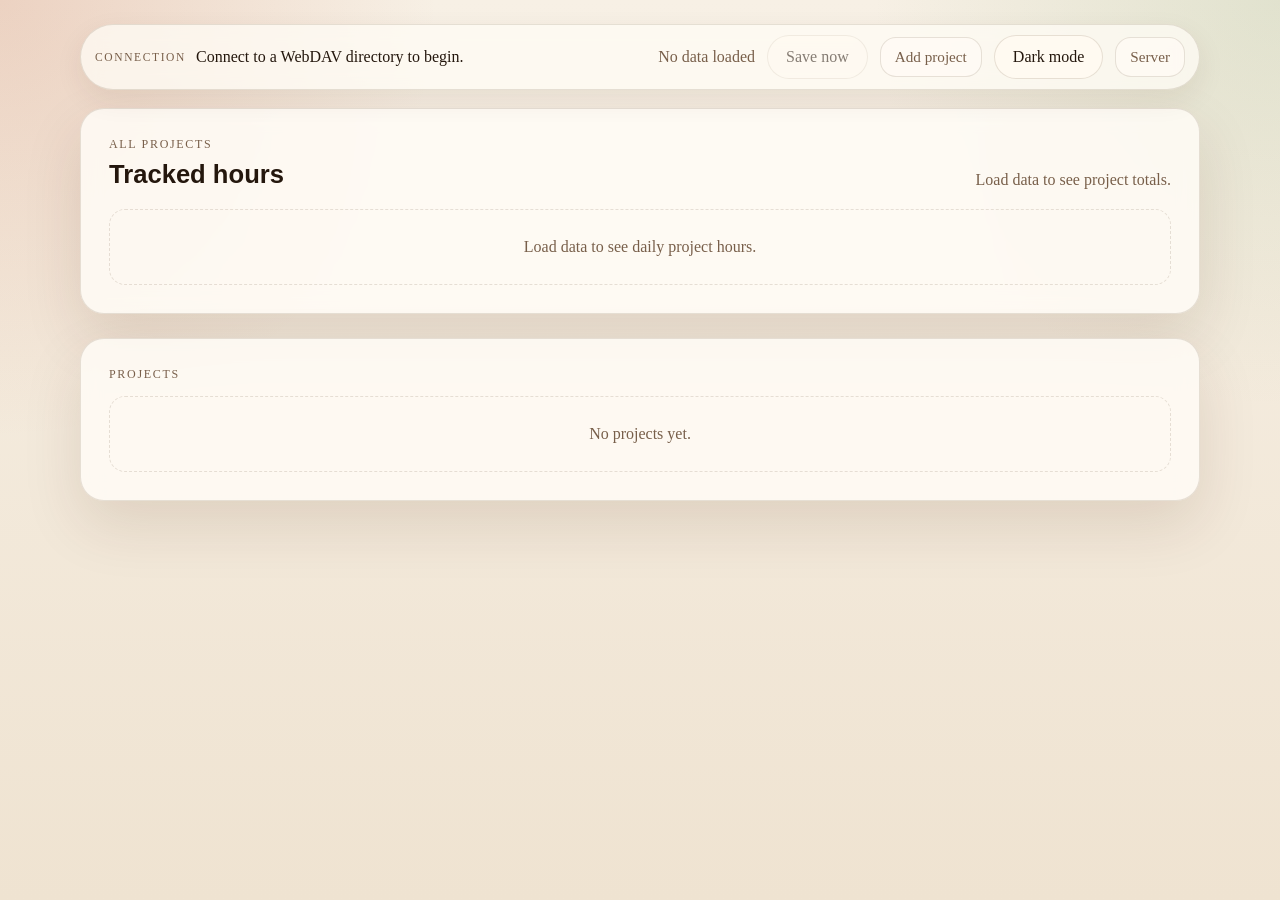
==== index.html @ 9c8c51b0 "Remove native app" ====
<!doctype html>
<html lang="en">
<head>
  <meta charset="utf-8">
  <meta name="viewport" content="width=device-width, initial-scale=1">
  <title>Kronik</title>
  <script>
    (() => {
      try {
        const theme = window.localStorage.getItem("kronik-theme");
        if (theme === "light" || theme === "dark") {
          document.documentElement.dataset.theme = theme;
        }
      } catch (error) {
        // Ignore storage failures and fall back to the default theme.
      }
    })();
  </script>
  <link rel="stylesheet" href="./app.css">
</head>
<body>
  <main class="app-shell">
    <header class="status-bar">
      <p class="status-line">
        <span class="status-label">Connection</span>
        <span id="status-text">Connect to a WebDAV directory to begin.</span>
      </p>
      <div class="status-actions">
        <p id="today-label" class="today-label">No data loaded</p>
        <button id="save-button" type="button">Save all changes</button>
        <details id="project-menu" class="control-menu">
          <summary class="control-summary">
            <span class="control-summary-action">Add project</span>
          </summary>
          <div class="control-panel">
            <form id="project-form" class="project-form" autocomplete="off">
              <input id="project-name" name="project-name" type="text" maxlength="64" placeholder="Add a new project" required>
              <button type="submit" class="primary">Add project</button>
            </form>
          </div>
        </details>
        <button id="theme-toggle-button" type="button">Dark mode</button>
        <details id="config-menu" class="control-menu">
          <summary class="control-summary">
            <span class="control-summary-action">Server</span>
          </summary>
          <div class="control-panel control-panel-wide">
            <div class="control-panel-header">
              <p class="control-panel-title">Connection</p>
              <p id="config-summary-text" class="config-summary-text">No server saved.</p>
            </div>
            <div class="control-inline-actions">
              <button id="load-button" type="button" class="primary">Load data</button>
            </div>
            <form id="config-form" class="config-grid" autocomplete="off">
              <label>
                <span>Base URL</span>
                <input id="webdav-url" name="webdav-url" type="url" placeholder="https://dav.example.com/kronik" required>
              </label>
              <label>
                <span>Username</span>
                <input id="webdav-user" name="webdav-user" type="text" placeholder="Optional">
              </label>
              <label>
                <span>Password</span>
                <input id="webdav-password" name="webdav-password" type="password" placeholder="Optional">
              </label>
              <div class="config-actions">
                <button id="clear-config-button" type="button">Forget saved login</button>
              </div>
            </form>
          </div>
        </details>
      </div>
    </header>

    <section class="panel">
      <div class="panel-header">
        <div>
          <p class="eyebrow">All projects</p>
          <h2>Tracked hours</h2>
        </div>
        <p id="overview-total" class="panel-note">Load data to see project totals.</p>
      </div>
      <div id="overview-empty" class="empty-state">Load data to see daily project hours.</div>
      <div id="overview-chart" class="project-overview is-hidden">
        <div class="project-history project-overview-history">
          <div class="project-history-header">
            <span class="project-history-label">Daily hours by project</span>
            <span id="overview-range" class="project-history-range"></span>
          </div>
          <div id="overview-history-chart" class="project-history-chart"></div>
        </div>
        <div id="overview-legend" class="project-overview-legend"></div>
      </div>
    </section>

    <section class="panel">
      <p class="eyebrow section-eyebrow">Projects</p>
      <div id="projects-empty" class="empty-state">No projects yet.</div>
      <div id="projects-list" class="projects-list"></div>
    </section>
  </main>

  <div id="chart-tooltip" class="chart-tooltip" aria-hidden="true">
    <div id="chart-tooltip-date" class="chart-tooltip-date"></div>
    <div id="chart-tooltip-value" class="chart-tooltip-value"></div>
  </div>

  <template id="project-template">
    <article class="project-card">
      <div class="project-main">
        <div>
          <h3 class="project-name"></h3>
          <p class="project-meta"></p>
        </div>
        <div class="project-actions">
          <button class="decrement" type="button">-15m</button>
          <div class="today-total"></div>
          <button class="increment" type="button">+15m</button>
        </div>
      </div>
      <div class="project-footer">
        <span class="project-total"></span>
        <span class="project-modified"></span>
      </div>
      <div class="project-history">
        <div class="project-history-header">
          <span class="project-history-label">Daily hours</span>
          <span class="project-history-range"></span>
        </div>
        <div class="project-history-chart"></div>
      </div>
    </article>
  </template>

  <script src="./app.js"></script>
</body>
</html>
---- app.css ----
:root,
:root[data-theme="light"] {
  color-scheme: light;
  --bg-glow-left: rgba(186, 74, 34, 0.18);
  --bg-glow-right: rgba(137, 170, 115, 0.2);
  --bg-start: #f7f0e5;
  --bg-end: #efe3d1;
  --bg: #f6efe4;
  --panel: rgba(255, 252, 246, 0.86);
  --panel-strong: #fffaf1;
  --panel-soft: rgba(255, 251, 245, 0.92);
  --status-surface: rgba(255, 252, 246, 0.74);
  --menu-surface: rgba(255, 251, 245, 0.72);
  --menu-panel: rgba(255, 251, 245, 0.97);
  --input-bg: rgba(255, 255, 255, 0.82);
  --line: rgba(86, 58, 32, 0.14);
  --text: #24170d;
  --muted: #785f4a;
  --accent: #ba4a22;
  --accent-dark: #8e3412;
  --accent-contrast: #fff8f1;
  --status-error: #8e3412;
  --button-hover-line: rgba(186, 74, 34, 0.45);
  --shadow: 0 24px 60px rgba(74, 37, 12, 0.12);
  --status-shadow: 0 10px 28px rgba(74, 37, 12, 0.08);
  --radius-lg: 24px;
  --radius-md: 16px;
  --radius-sm: 12px;
}

@media (prefers-color-scheme: dark) {
  :root:not([data-theme="light"]) {
    color-scheme: dark;
    --bg-glow-left: rgba(217, 109, 61, 0.22);
    --bg-glow-right: rgba(107, 168, 132, 0.18);
    --bg-start: #17100d;
    --bg-end: #0e0b09;
    --bg: #120e0c;
    --panel: rgba(32, 24, 21, 0.88);
    --panel-strong: #2d221d;
    --panel-soft: rgba(38, 29, 25, 0.94);
    --status-surface: rgba(23, 18, 15, 0.8);
    --menu-surface: rgba(31, 24, 20, 0.82);
    --menu-panel: rgba(29, 22, 19, 0.96);
    --input-bg: rgba(18, 14, 12, 0.92);
    --line: rgba(246, 232, 216, 0.14);
    --text: #f5eadf;
    --muted: #ccb6a3;
    --accent: #d96d3d;
    --accent-dark: #b95224;
    --accent-contrast: #fff3ea;
    --status-error: #ff9a73;
    --button-hover-line: rgba(217, 109, 61, 0.55);
    --shadow: 0 24px 60px rgba(0, 0, 0, 0.34);
    --status-shadow: 0 10px 28px rgba(0, 0, 0, 0.28);
  }
}

:root[data-theme="dark"] {
  color-scheme: dark;
  --bg-glow-left: rgba(217, 109, 61, 0.22);
  --bg-glow-right: rgba(107, 168, 132, 0.18);
  --bg-start: #17100d;
  --bg-end: #0e0b09;
  --bg: #120e0c;
  --panel: rgba(32, 24, 21, 0.88);
  --panel-strong: #2d221d;
  --panel-soft: rgba(38, 29, 25, 0.94);
  --status-surface: rgba(23, 18, 15, 0.8);
  --menu-surface: rgba(31, 24, 20, 0.82);
  --menu-panel: rgba(29, 22, 19, 0.96);
  --input-bg: rgba(18, 14, 12, 0.92);
  --line: rgba(246, 232, 216, 0.14);
  --text: #f5eadf;
  --muted: #ccb6a3;
  --accent: #d96d3d;
  --accent-dark: #b95224;
  --accent-contrast: #fff3ea;
  --status-error: #ff9a73;
  --button-hover-line: rgba(217, 109, 61, 0.55);
  --shadow: 0 24px 60px rgba(0, 0, 0, 0.34);
  --status-shadow: 0 10px 28px rgba(0, 0, 0, 0.28);
}

* {
  box-sizing: border-box;
}

body {
  margin: 0;
  min-height: 100vh;
  font-family: "Georgia", "Times New Roman", serif;
  color: var(--text);
  background:
    radial-gradient(circle at top left, var(--bg-glow-left), transparent 28%),
    radial-gradient(circle at top right, var(--bg-glow-right), transparent 26%),
    linear-gradient(180deg, var(--bg-start) 0%, var(--bg-end) 100%);
}

button,
input {
  font: inherit;
}

.app-shell {
  width: min(1120px, calc(100% - 32px));
  margin: 0 auto;
  padding: 24px 0 64px;
}

.status-bar {
  position: relative;
  z-index: 20;
  display: flex;
  align-items: center;
  gap: 16px;
  margin-bottom: 18px;
  padding: 10px 14px;
  border: 1px solid var(--line);
  border-radius: 999px;
  background: var(--status-surface);
  box-shadow: var(--status-shadow);
  backdrop-filter: blur(10px);
}

.status-line {
  margin: 0;
  display: flex;
  align-items: center;
  gap: 10px;
  min-width: 0;
  flex: 1;
  color: var(--muted);
}

.status-label {
  font-size: 0.72rem;
  text-transform: uppercase;
  letter-spacing: 0.14em;
}

.eyebrow {
  margin: 0 0 8px;
  text-transform: uppercase;
  letter-spacing: 0.14em;
  font-size: 0.75rem;
  color: var(--muted);
}

h2,
h3,
.today-total {
  font-family: "Trebuchet MS", "Gill Sans", sans-serif;
}

#status-text {
  min-width: 0;
  color: var(--text);
  white-space: nowrap;
  overflow: hidden;
  text-overflow: ellipsis;
}

.panel {
  background: var(--panel);
  border: 1px solid var(--line);
  border-radius: var(--radius-lg);
  box-shadow: var(--shadow);
  backdrop-filter: blur(10px);
  padding: 28px;
  margin-bottom: 24px;
}

.panel-header {
  display: flex;
  align-items: end;
  justify-content: space-between;
  gap: 16px;
  margin-bottom: 20px;
}

.panel-tools,
.panel-actions {
  display: flex;
  align-items: center;
  gap: 12px;
}

.panel-header h2 {
  margin: 0;
  font-size: 1.6rem;
}

.today-label,
.panel-note {
  margin: 0;
  color: var(--muted);
}

.project-overview {
  display: grid;
  gap: 16px;
}

.project-overview-history {
  margin-top: 0;
  padding-top: 0;
  border-top: 0;
}

.project-overview-segment,
.project-overview-zero-bar {
  transition: opacity 140ms ease;
  cursor: default;
}

.project-overview-segment {
  opacity: 0.82;
}

.project-overview-zero-bar {
  fill: var(--line);
  opacity: 1;
}

.project-history-chart:hover .project-overview-segment {
  opacity: 0.35;
}

.project-history-chart:hover .project-overview-zero-bar {
  opacity: 0.45;
}

.project-history-chart .project-overview-segment:hover,
.project-history-chart .project-overview-zero-bar:hover {
  opacity: 1;
}

.project-overview-segment.is-today,
.project-overview-zero-bar.is-today {
  stroke: var(--panel-strong);
  stroke-width: 1;
}

.project-overview-legend {
  display: grid;
  gap: 12px;
  grid-template-columns: repeat(auto-fit, minmax(220px, 1fr));
}

.project-overview-legend-item {
  display: flex;
  align-items: center;
  justify-content: space-between;
  gap: 12px;
  padding: 12px 14px;
  border: 1px solid var(--line);
  border-radius: var(--radius-sm);
  background: var(--panel-soft);
}

.project-overview-legend-main {
  display: flex;
  align-items: center;
  gap: 10px;
  min-width: 0;
}

.project-overview-swatch {
  width: 12px;
  height: 12px;
  flex-shrink: 0;
  border-radius: 999px;
}

.project-overview-legend-name {
  min-width: 0;
  overflow: hidden;
  text-overflow: ellipsis;
  white-space: nowrap;
}

.project-overview-legend-value {
  color: var(--muted);
  font-size: 0.95rem;
  font-variant-numeric: tabular-nums;
  white-space: nowrap;
}

.config-grid,
.project-form {
  display: grid;
  gap: 14px;
}

.control-menu {
  position: relative;
  z-index: 21;
  border: 1px solid var(--line);
  border-radius: var(--radius-md);
  background: var(--menu-surface);
  overflow: visible;
}

.control-summary {
  display: flex;
  align-items: center;
  justify-content: center;
  padding: 10px 14px;
  cursor: pointer;
  list-style: none;
  white-space: nowrap;
}

.control-summary::-webkit-details-marker {
  display: none;
}

.control-summary-action,
.config-summary-text {
  font-size: 0.95rem;
  color: var(--muted);
}

.config-summary-text {
  margin: 0;
}

.control-menu[open] {
  border-bottom-left-radius: 0;
  border-bottom-right-radius: 0;
}

.control-panel {
  padding: 18px;
  position: absolute;
  top: calc(100% + 8px);
  right: 0;
  z-index: 10;
  width: min(420px, calc(100vw - 48px));
  border: 1px solid var(--line);
  border-radius: var(--radius-md);
  background: var(--menu-panel);
  box-shadow: var(--shadow);
}

.control-panel-wide {
  width: min(760px, calc(100vw - 48px));
}

.control-panel-header {
  display: grid;
  gap: 4px;
  margin-bottom: 14px;
}

.control-panel-title {
  margin: 0 0 4px;
  font-size: 0.75rem;
  text-transform: uppercase;
  letter-spacing: 0.14em;
  color: var(--muted);
}

.control-inline-actions {
  display: flex;
  gap: 12px;
  margin-bottom: 14px;
}

.config-grid {
  grid-template-columns: repeat(3, minmax(0, 1fr));
}

.config-actions {
  grid-column: 1 / -1;
  display: flex;
  justify-content: flex-start;
}

.status-actions {
  display: flex;
  align-items: center;
  justify-content: flex-end;
  flex-wrap: wrap;
  gap: 12px;
  flex-shrink: 0;
}

.section-eyebrow {
  margin-bottom: 14px;
}

.project-form {
  grid-template-columns: minmax(0, 1fr) auto;
}

label span {
  display: block;
  margin-bottom: 8px;
  font-size: 0.95rem;
  color: var(--muted);
}

input {
  width: 100%;
  border: 1px solid var(--line);
  border-radius: var(--radius-sm);
  background: var(--input-bg);
  padding: 14px 16px;
  color: var(--text);
}

button {
  border: 1px solid var(--line);
  border-radius: 999px;
  background: var(--panel-strong);
  color: var(--text);
  cursor: pointer;
  padding: 12px 18px;
  transition: transform 140ms ease, background 140ms ease, border-color 140ms ease;
}

button:hover {
  transform: translateY(-1px);
  border-color: var(--button-hover-line);
}

button.primary {
  background: linear-gradient(180deg, var(--accent), var(--accent-dark));
  border-color: transparent;
  color: var(--accent-contrast);
}

button:disabled {
  opacity: 0.55;
  cursor: not-allowed;
  transform: none;
}

.projects-list {
  display: grid;
  gap: 16px;
}

.project-card {
  padding: 20px;
  border: 1px solid var(--line);
  border-radius: var(--radius-md);
  background: var(--panel-soft);
}

.project-main,
.project-footer {
  display: flex;
  align-items: center;
  justify-content: space-between;
  gap: 16px;
}

.project-footer {
  margin-top: 14px;
  padding-top: 14px;
  border-top: 1px solid var(--line);
  color: var(--muted);
  font-size: 0.95rem;
}

.project-history {
  margin-top: 14px;
  padding-top: 14px;
  border-top: 1px solid var(--line);
}

.project-history-header {
  display: flex;
  align-items: baseline;
  justify-content: space-between;
  gap: 12px;
  margin-bottom: 10px;
}

.project-history-label {
  text-transform: uppercase;
  letter-spacing: 0.12em;
  font-size: 0.72rem;
  color: var(--muted);
}

.project-history-range {
  color: var(--muted);
  font-size: 0.9rem;
}

.project-history-chart {
  width: 100%;
  height: 96px;
  overflow: hidden;
}

.project-history-chart svg {
  display: block;
  width: 100%;
  height: 100%;
}

.project-history-axis {
  stroke: var(--line);
  stroke-width: 1;
}

.project-history-gridline {
  stroke: var(--line);
  stroke-dasharray: 3 4;
  stroke-width: 1;
}

.project-history-axis-tick {
  stroke: var(--line);
  stroke-width: 1;
}

.project-history-axis-label {
  fill: var(--muted);
  font-size: 10px;
}

.project-history-bar {
  fill: var(--accent);
  opacity: 0.72;
  transition: opacity 140ms ease;
  cursor: default;
}

.project-history-chart:hover .project-history-bar {
  opacity: 0.4;
}

.project-history-chart .project-history-bar:hover {
  opacity: 1;
}

.project-history-bar.is-today {
  fill: var(--accent-dark);
  opacity: 1;
}

.project-history-bar.is-zero {
  fill: var(--line);
  opacity: 1;
}

.chart-tooltip {
  position: fixed;
  z-index: 60;
  left: 0;
  top: 0;
  padding: 10px 12px;
  border: 1px solid var(--line);
  border-radius: var(--radius-sm);
  background: var(--panel-strong);
  box-shadow: var(--status-shadow);
  color: var(--text);
  pointer-events: none;
  opacity: 0;
  visibility: hidden;
  white-space: nowrap;
}

.chart-tooltip.is-visible {
  opacity: 1;
  visibility: visible;
}

.chart-tooltip-date {
  font-size: 0.78rem;
  color: var(--muted);
}

.chart-tooltip-value {
  margin-top: 2px;
  font-family: "Trebuchet MS", "Gill Sans", sans-serif;
  font-size: 1rem;
}

.project-name {
  margin: 0 0 6px;
  font-size: 1.25rem;
}

.project-meta {
  margin: 0;
  color: var(--muted);
}

.project-actions {
  display: flex;
  align-items: center;
  gap: 10px;
}

.today-total {
  min-width: 92px;
  text-align: center;
  font-size: 1.6rem;
}

.empty-state {
  padding: 28px;
  border: 1px dashed var(--line);
  border-radius: var(--radius-md);
  color: var(--muted);
  text-align: center;
}

.is-hidden {
  display: none;
}

@media (max-width: 900px) {
  .config-grid,
  .project-form {
    grid-template-columns: 1fr;
  }

  .status-bar,
  .status-actions {
    align-items: stretch;
    flex-direction: column;
  }

  #status-text,
  .config-summary-text,
  .today-label {
    white-space: normal;
  }

  .control-menu,
  .control-panel {
    width: 100%;
  }

  .control-panel {
    left: 0;
    right: auto;
  }

  .project-main,
  .project-footer {
    align-items: start;
    flex-direction: column;
  }

  .project-history-header {
    align-items: start;
    flex-direction: column;
  }

  .project-overview-legend-item {
    align-items: start;
    flex-direction: column;
  }

  .project-overview-legend-value {
    white-space: normal;
  }

  .control-inline-actions {
    flex-direction: column;
  }

  .project-actions {
    width: 100%;
    justify-content: space-between;
  }

  button {
    width: 100%;
  }
}
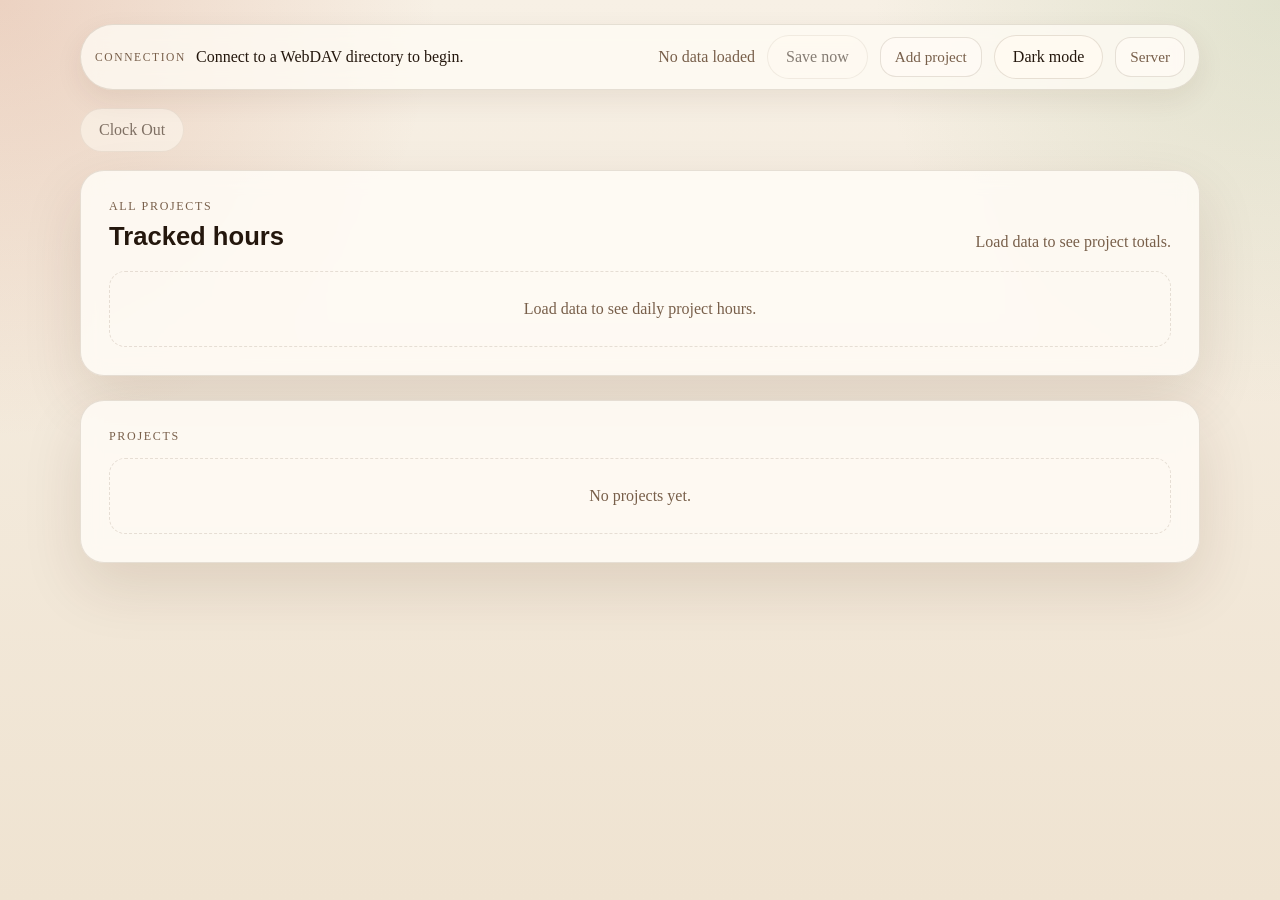
==== commit 405a7e25: "Implement clock in/out architecture" ====
--- a/index.html
+++ b/index.html
@@ -74,6 +74,10 @@
       </div>
     </header>
 
+    <section class="clock-panel">
+      <div id="clock-buttons" class="clock-buttons" aria-label="Time card controls"></div>
+    </section>
+
     <section class="panel">
       <div class="panel-header">
         <div>
@@ -114,15 +118,11 @@
           <h3 class="project-name"></h3>
           <p class="project-meta"></p>
         </div>
-        <div class="project-actions">
-          <button class="decrement" type="button">-15m</button>
-          <div class="today-total"></div>
-          <button class="increment" type="button">+15m</button>
-        </div>
+        <div class="today-total"></div>
       </div>
       <div class="project-footer">
         <span class="project-total"></span>
-        <span class="project-modified"></span>
+        <span>Today</span>
       </div>
       <div class="project-history">
         <div class="project-history-header">
--- a/app.css
+++ b/app.css
@@ -171,6 +171,23 @@
   margin-bottom: 24px;
 }
 
+.clock-panel {
+  margin-bottom: 18px;
+}
+
+.clock-buttons {
+  display: flex;
+  flex-wrap: wrap;
+  gap: 10px;
+}
+
+.clock-buttons button.is-active,
+button.is-active {
+  background: linear-gradient(180deg, var(--accent), var(--accent-dark));
+  border-color: transparent;
+  color: var(--accent-contrast);
+}
+
 .panel-header {
   display: flex;
   align-items: end;
@@ -448,6 +465,11 @@
   border: 1px solid var(--line);
   border-radius: var(--radius-md);
   background: var(--panel-soft);
+}
+
+.project-card.is-active {
+  border-color: var(--button-hover-line);
+  box-shadow: inset 4px 0 0 var(--accent);
 }
 
 .project-main,
@@ -593,12 +615,6 @@
   color: var(--muted);
 }
 
-.project-actions {
-  display: flex;
-  align-items: center;
-  gap: 10px;
-}
-
 .today-total {
   min-width: 92px;
   text-align: center;
@@ -669,7 +685,7 @@
     flex-direction: column;
   }
 
-  .project-actions {
+  .clock-buttons {
     width: 100%;
     justify-content: space-between;
   }
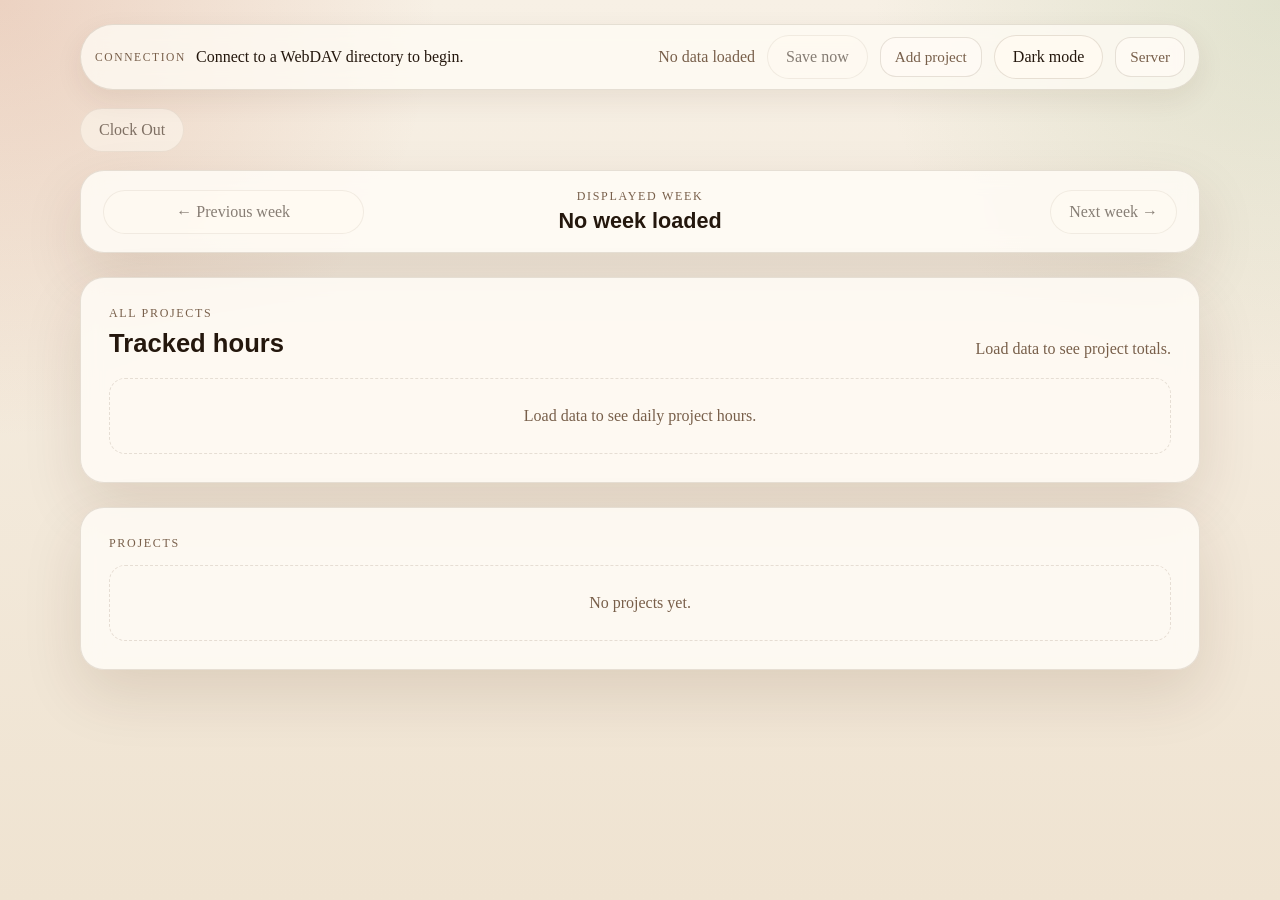
==== commit 642ec9ef: "Store and display time one week at a time" ====
--- a/index.html
+++ b/index.html
@@ -78,6 +78,15 @@
       <div id="clock-buttons" class="clock-buttons" aria-label="Time card controls"></div>
     </section>
 
+    <section id="week-navigation" class="week-navigation" aria-label="Week navigation">
+      <button id="previous-week-button" type="button" aria-label="Show previous week">← Previous week</button>
+      <div class="week-navigation-current" aria-live="polite">
+        <p class="eyebrow">Displayed week</p>
+        <h1 id="selected-week-label">No week loaded</h1>
+      </div>
+      <button id="next-week-button" type="button" aria-label="Show next week">Next week →</button>
+    </section>
+
     <section class="panel">
       <div class="panel-header">
         <div>
@@ -94,6 +103,12 @@
             <span id="overview-range" class="project-history-range"></span>
           </div>
           <div id="overview-history-chart" class="project-history-chart"></div>
+        </div>
+        <div class="project-history project-overview-timeline">
+          <div class="project-history-header">
+            <span class="project-history-label">Project timeline</span>
+          </div>
+          <div id="overview-timeline-chart" class="project-timeline-chart"></div>
         </div>
         <div id="overview-legend" class="project-overview-legend"></div>
       </div>
@@ -118,11 +133,15 @@
           <h3 class="project-name"></h3>
           <p class="project-meta"></p>
         </div>
-        <div class="today-total"></div>
+        <div class="project-period-totals">
+          <div class="project-period-total">
+            <div class="week-total"></div>
+            <div class="project-period-label">Week total</div>
+          </div>
+        </div>
       </div>
       <div class="project-footer">
-        <span class="project-total"></span>
-        <span>Today</span>
+        <span class="project-week-range"></span>
       </div>
       <div class="project-history">
         <div class="project-history-header">
--- a/app.css
+++ b/app.css
@@ -147,9 +147,10 @@
   color: var(--muted);
 }
 
+h1,
 h2,
 h3,
-.today-total {
+.week-total {
   font-family: "Trebuchet MS", "Gill Sans", sans-serif;
 }
 
@@ -161,6 +162,37 @@
   text-overflow: ellipsis;
 }
 
+.week-navigation {
+  display: grid;
+  grid-template-columns: minmax(150px, 1fr) minmax(240px, 2fr) minmax(150px, 1fr);
+  align-items: center;
+  gap: 16px;
+  margin-bottom: 24px;
+  padding: 18px 22px;
+  border: 1px solid var(--line);
+  border-radius: var(--radius-lg);
+  background: var(--panel);
+  box-shadow: var(--shadow);
+  backdrop-filter: blur(10px);
+}
+
+.week-navigation-current {
+  text-align: center;
+}
+
+.week-navigation-current .eyebrow {
+  margin-bottom: 4px;
+}
+
+.week-navigation-current h1 {
+  margin: 0;
+  font-size: 1.35rem;
+}
+
+.week-navigation button:last-child {
+  justify-self: end;
+}
+
 .panel {
   background: var(--panel);
   border: 1px solid var(--line);
@@ -223,6 +255,10 @@
   margin-top: 0;
   padding-top: 0;
   border-top: 0;
+}
+
+.project-overview-timeline {
+  margin-top: 2px;
 }
 
 .project-overview-segment,
@@ -480,6 +516,27 @@
   gap: 16px;
 }
 
+.project-period-totals {
+  display: flex;
+  align-items: flex-start;
+  justify-content: flex-end;
+  gap: 16px;
+  flex-shrink: 0;
+}
+
+.project-period-total {
+  min-width: 92px;
+  text-align: center;
+}
+
+.project-period-label {
+  margin-top: 4px;
+  color: var(--muted);
+  font-size: 0.78rem;
+  letter-spacing: 0.1em;
+  text-transform: uppercase;
+}
+
 .project-footer {
   margin-top: 14px;
   padding-top: 14px;
@@ -521,6 +578,18 @@
 }
 
 .project-history-chart svg {
+  display: block;
+  width: 100%;
+  height: 100%;
+}
+
+.project-timeline-chart {
+  width: 100%;
+  min-height: 72px;
+  overflow: hidden;
+}
+
+.project-timeline-chart svg {
   display: block;
   width: 100%;
   height: 100%;
@@ -569,6 +638,37 @@
 
 .project-history-bar.is-zero {
   fill: var(--line);
+  opacity: 1;
+}
+
+.project-timeline-gridline {
+  stroke: var(--line);
+  stroke-width: 1;
+  opacity: 0.45;
+}
+
+.project-timeline-today-line {
+  stroke: var(--button-hover-line);
+  stroke-width: 1;
+}
+
+.project-timeline-row-guide {
+  stroke: var(--line);
+  stroke-width: 1;
+  opacity: 0.6;
+}
+
+.project-timeline-segment {
+  opacity: 0.82;
+  cursor: default;
+  transition: opacity 140ms ease;
+}
+
+.project-timeline-chart:hover .project-timeline-segment {
+  opacity: 0.35;
+}
+
+.project-timeline-chart .project-timeline-segment:hover {
   opacity: 1;
 }
 
@@ -615,10 +715,14 @@
   color: var(--muted);
 }
 
-.today-total {
+.week-total {
   min-width: 92px;
   text-align: center;
   font-size: 1.6rem;
+}
+
+.project-week-range {
+  text-align: right;
 }
 
 .empty-state {
@@ -645,6 +749,23 @@
     flex-direction: column;
   }
 
+  .week-navigation {
+    grid-template-columns: 1fr 1fr;
+  }
+
+  .week-navigation-current {
+    grid-column: 1 / -1;
+    grid-row: 1;
+  }
+
+  .week-navigation button {
+    width: 100%;
+  }
+
+  .week-navigation button:last-child {
+    justify-self: stretch;
+  }
+
   #status-text,
   .config-summary-text,
   .today-label {
@@ -667,6 +788,19 @@
     flex-direction: column;
   }
 
+  .project-period-totals {
+    width: 100%;
+    justify-content: space-between;
+  }
+
+  .project-period-total {
+    flex: 1;
+  }
+
+  .project-week-range {
+    text-align: left;
+  }
+
   .project-history-header {
     align-items: start;
     flex-direction: column;
